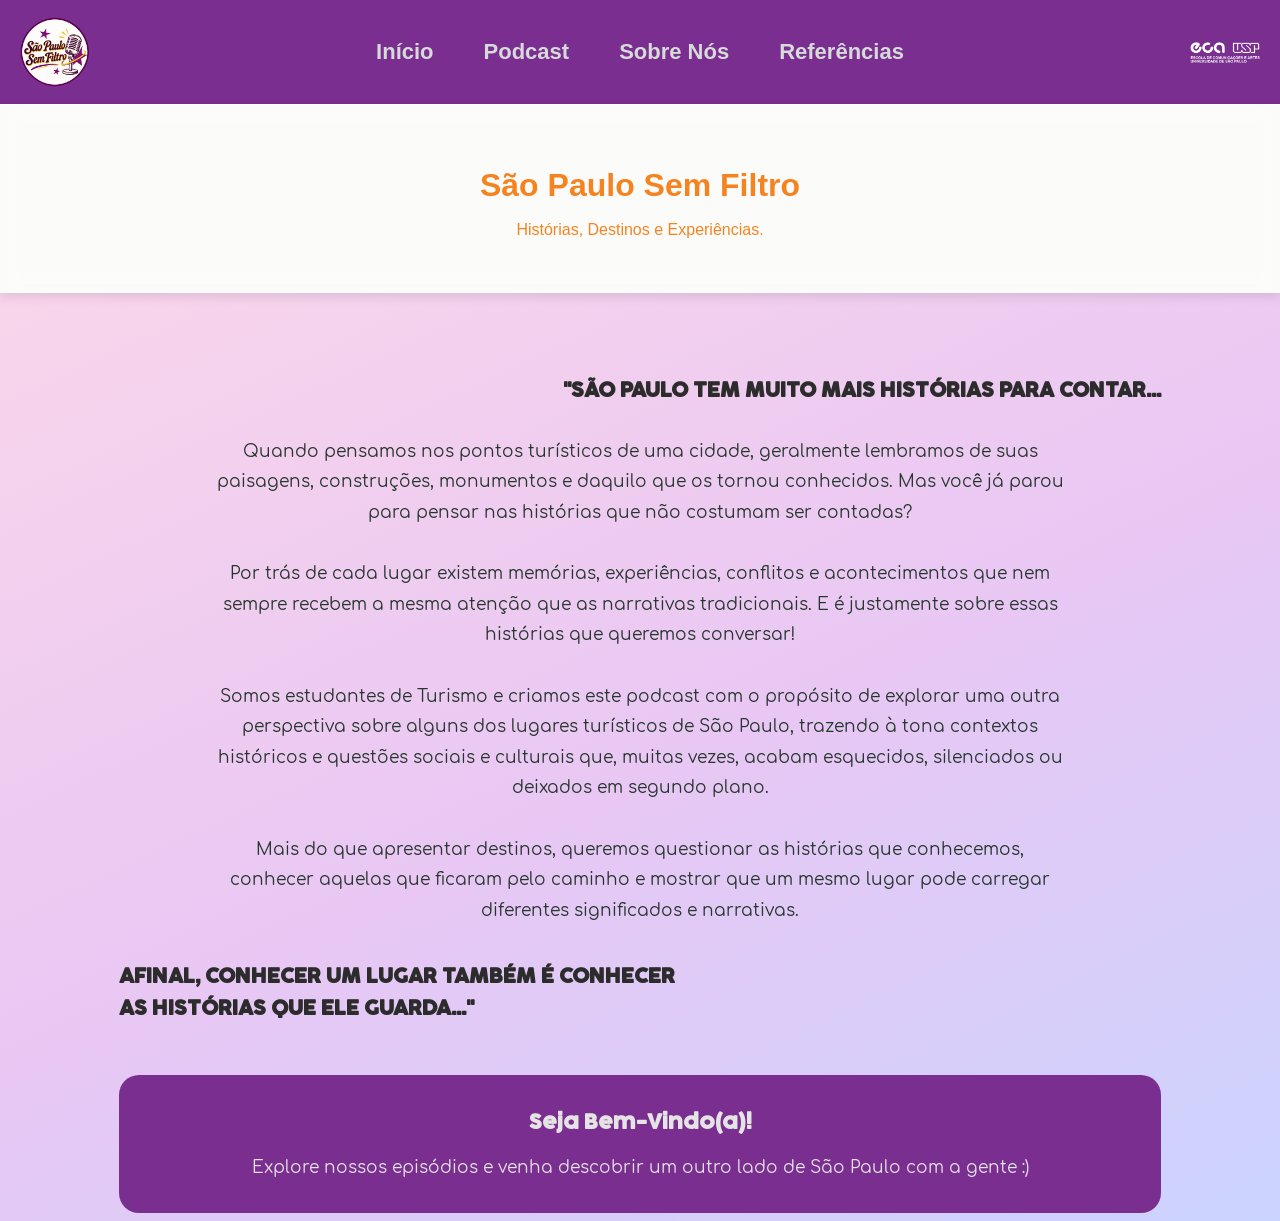
==== index.html @ cfaf4e0b "Novo Index" ====
<!DOCTYPE html>
<html lang="pt-BR">
<head>
    <meta charset="UTF-8">
    <meta name="viewport" content="width=device-width, initial-scale=1.0">
    <title>São Paulo Sem Filtro</title>
    <meta http-equiv="refresh" content="0; url=./Início/index.html">
</head>
<body>
    <p>Redirecionando para o site...</p>
    <p>
        <a href="./Início/index.html">
            Clique aqui para acessar.
        </a>
    </p>
</body>
</html>
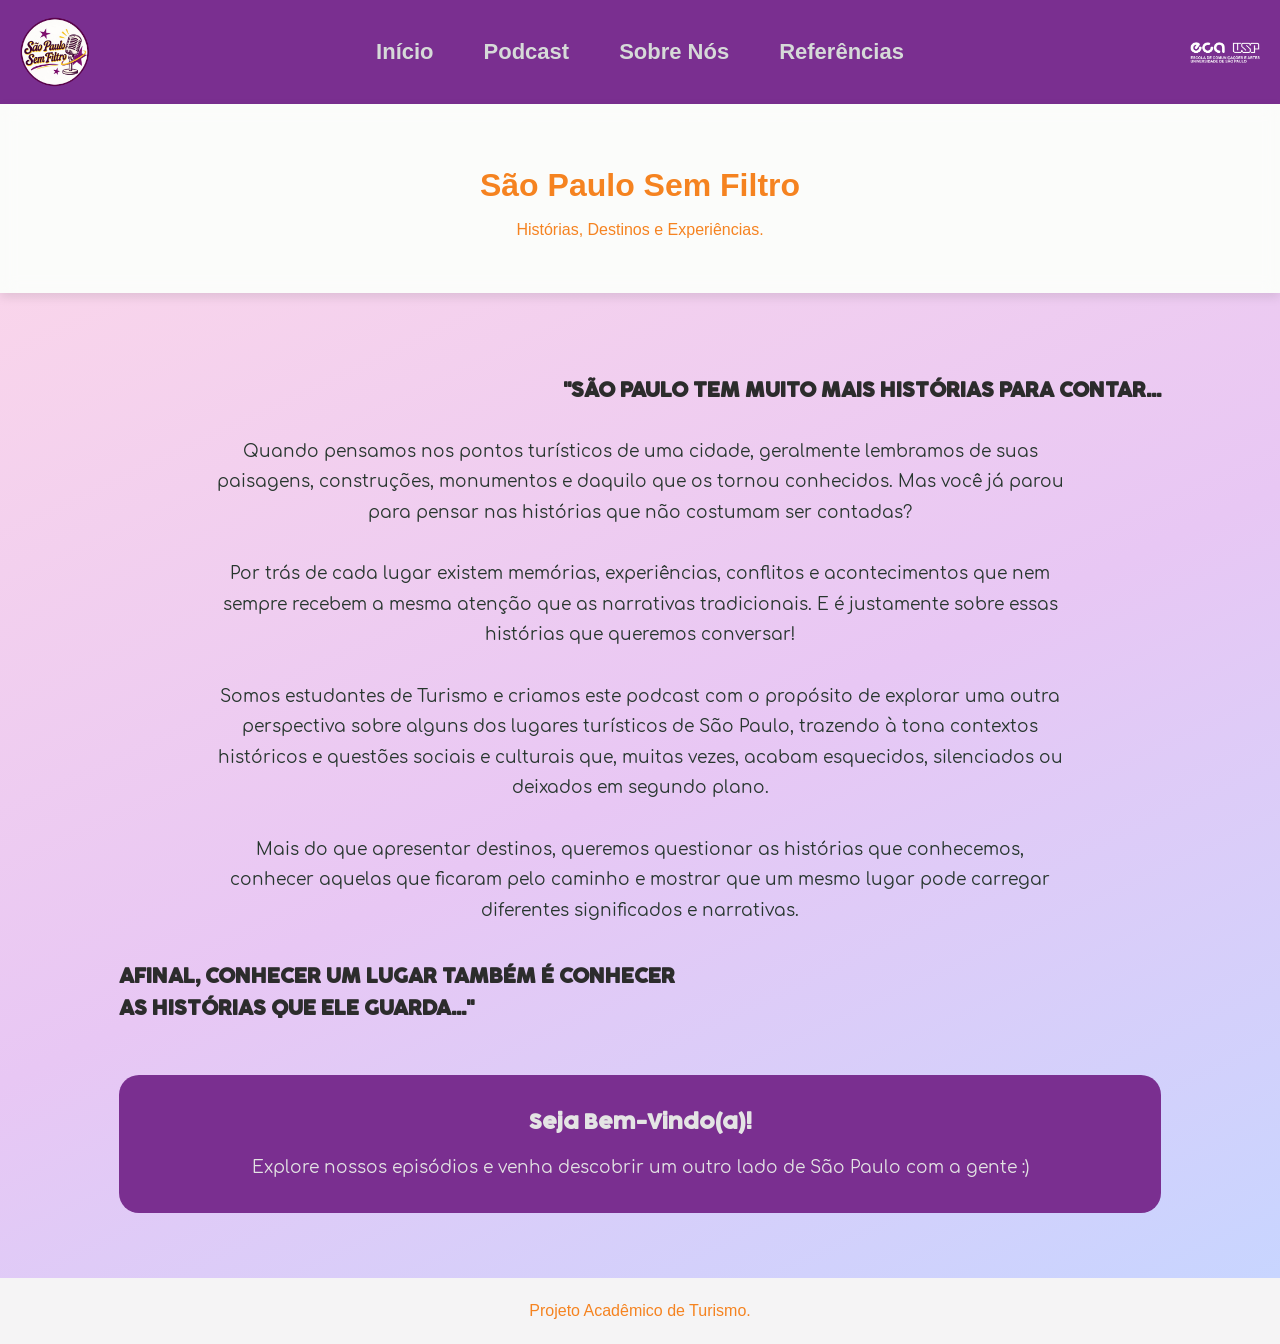
==== commit 16378ac8: "Alteração do Código p/ Raiz" ====
--- a/index.html
+++ b/index.html
@@ -1,17 +1,106 @@
 <!DOCTYPE html>
 <html lang="pt-BR">
+
 <head>
+
     <meta charset="UTF-8">
     <meta name="viewport" content="width=device-width, initial-scale=1.0">
-    <title>São Paulo Sem Filtro</title>
-    <meta http-equiv="refresh" content="0; url=./Início/index.html">
+    <link rel="stylesheet" href="/Início/start.css">
+
+    <link rel="preconnect" href="https://fonts.googleapis.com">
+    <link rel="preconnect" href="https://fonts.gstatic.com" crossorigin>
+    <link href="https://fonts.googleapis.com/css2?family=Bebas+Neue&display=swap" rel="stylesheet">
+    <link href="https://fonts.googleapis.com/css2?family=Spicy+Rice&display=swap" rel="stylesheet">
+    <link href="https://fonts.googleapis.com/css2?family=Style+Script&display=swap" rel="stylesheet">
+
+    <title>Início</title>
+
 </head>
+
 <body>
-    <p>Redirecionando para o site...</p>
-    <p>
-        <a href="./Início/index.html">
-            Clique aqui para acessar.
-        </a>
-    </p>
+
+    <!-- MENU DE NAVEGAÇÃO -->
+
+    <header class="cabecalho">
+
+        <div class="logo logo-esquerda">
+            <img src="/Images/logobrancaspsf.png" alt="Logo do projeto Vozes do Turismo">
+        </div>
+
+        <nav class="abas" aria-label="Navegação principal">
+            <a href="/index.html">Início</a>
+            <a href="/Podcast/podcast.html">Podcast</a>
+            <a href="/Sobre Nós/sobrenós.html">Sobre Nós</a>
+            <a href="/Referências/ref.html">Referências</a>
+        </nav>
+
+        <div class="logo logo-direita">
+            <img src="/Images/ecalogobranca.png" alt="Logo da faculdade">
+        </div>
+
+    </header>
+
+    <!-- TÍTULO DA PÁGINA -->
+
+    <header class="titulo-site">
+
+        <h1>São Paulo Sem Filtro</h1>
+        <p>Histórias, Destinos e Experiências.</p>
+
+    </header>
+
+    <!-- CONTEÚDO PRINCIPAL -->
+
+    <main class="conteudo-principal">
+
+        <div class="int">
+
+            <h2 class="tt1">
+                "SÃO PAULO TEM MUITO MAIS HISTÓRIAS PARA CONTAR...
+            </h2>
+
+            <p class="texto-int">
+
+                Quando pensamos nos pontos turísticos de uma cidade, geralmente lembramos de suas paisagens, construções, monumentos e daquilo que os tornou conhecidos. Mas você já parou para pensar nas histórias que não costumam ser contadas?
+
+                <br><br>
+
+                Por trás de cada lugar existem memórias, experiências, conflitos e acontecimentos que nem sempre recebem a mesma atenção que as narrativas tradicionais. E é justamente sobre essas histórias que queremos conversar!
+
+                <br><br>
+
+                Somos estudantes de Turismo e criamos este podcast com o propósito de explorar uma outra perspectiva sobre alguns dos lugares turísticos de São Paulo, trazendo à tona contextos históricos e questões sociais e culturais que, muitas vezes, acabam esquecidos, silenciados ou deixados em segundo plano.
+
+                <br><br>
+
+                Mais do que apresentar destinos, queremos questionar as histórias que conhecemos, conhecer aquelas que ficaram pelo caminho e mostrar que um mesmo lugar pode carregar diferentes significados e narrativas.
+
+            </p>
+
+            <h2 class="tt2">
+               AFINAL, CONHECER UM LUGAR TAMBÉM É CONHECER <br> AS HISTÓRIAS QUE ELE GUARDA..."
+            </h2>
+
+            <div class="chamada-final">
+
+                <h2 class="tt3">Seja Bem-Vindo(a)!</h2>
+
+                <p class="tt4">
+                    Explore nossos episódios e venha descobrir um outro lado de São Paulo com a gente :)
+                </p>
+
+            </div>
+
+        </div>
+
+    </main>
+
+    <!-- RODAPÉ -->
+
+    <footer>
+        <p>Projeto Acadêmico de Turismo.</p>
+    </footer>
+
 </body>
+
 </html>
--- a/Início/start.css
+++ b/Início/start.css
@@ -0,0 +1,314 @@
+/* ========================================
+   00. FONTES PERSONALIZADAS
+======================================== */
+
+@font-face {
+    font-family: "Handies";
+    src: url('/Fonts/Handies/Trial.otf');
+}
+
+@font-face {
+    font-family: "Daustley";
+    src: url('/Fonts/Daustley.otf');
+}
+
+@font-face {
+    font-family: "BoldFont";
+    src: url(/Fonts/THEBOLDFONT-FREEVERSION.otf);
+}
+
+@font-face {
+    font-family: "COCOR";
+    src: url(/Fonts/Cocogoose-Pro-Regular-trial.ttf);
+}
+
+@font-face {
+    font-family: "ComfortaaRegular";
+    src: url(/Fonts/Comfortaa-Regular.ttf);
+}
+
+/* ========================================
+   01. CONFIGURAÇÕES GERAIS
+======================================== */
+
+* {
+    box-sizing: border-box;
+}
+
+body {
+    margin: 0;
+    font-family: 'Segoe UI', Tahoma, Geneva, Verdana, sans-serif;
+    background-color: #f2f3ef;
+    color: #26352d;
+    line-height: 1.6;
+
+    /* ORGANIZAÇÃO VERTICAL DA PÁGINA */
+
+    min-height: 100vh;
+    display: flex;
+    flex-direction: column;
+}
+
+/* ========================================
+   02. MENU DE NAVEGAÇÃO
+======================================== */
+
+.cabecalho {
+    display: grid;
+    background: #7A2F90;
+    grid-template-columns: minmax(0, 1fr) auto minmax(0, 1fr);
+    align-items: center;
+    padding: 12px 20px;
+    min-height: 104px;
+}
+
+/* LOGOS */
+
+.logo {
+    display: flex;
+    align-items: center;
+}
+
+.logo-esquerda {
+    justify-self: start;
+}
+
+.logo-direita {
+    justify-self: end;
+}
+
+.logo img {
+    display: block;
+    width: 70px;
+    height: 70px;
+    object-fit: contain;
+}
+
+/* MENU CENTRALIZADO */
+
+.abas {
+    display: flex;
+    justify-content: center;
+    align-items: center;
+    gap: 50px;
+}
+
+.abas a {
+    color: #d6dad8;
+    text-decoration: none;
+    font-size: 22px;
+    font-weight: 600;
+    white-space: nowrap;
+    transition: color 0.25s ease;
+}
+
+.abas a:hover {
+    color: #F58320;
+}
+
+.abas a:focus-visible {
+    outline: 2px solid #7a3150;
+    outline-offset: 5px;
+    border-radius: 2px;
+}
+
+/* ========================================
+   03. TÍTULO DA PÁGINA
+======================================== */
+
+.titulo-site {
+    background-color: #f5f4f5;
+    color: #F58320;
+    text-align: center;
+    padding: 35px 20px;
+
+    /* TRANSPARÊNCIA DO CABEÇALHO */
+
+    background-color: rgba(255, 255, 255, 0.70);
+    backdrop-filter: blur(8px);
+    -webkit-backdrop-filter: blur(8px);
+    box-shadow: 0 4px 10px rgb(0 0 0 / 10%);
+}
+
+.titulo-site h1 {
+    margin-bottom: 5px;
+}
+
+.titulo-site p {
+    margin-top: 0;
+}
+
+/* ========================================
+   04. FUNDO DO CONTEÚDO PRINCIPAL
+======================================== */
+
+.conteudo-principal {
+    width: 100%;
+    flex: 1;
+
+    /* GRADIENTE DE FUNDO */
+    background: linear-gradient(
+        155deg, 
+        #f9d5eb 0%, 
+        #e8c7f4 50%, 
+        #c8d5ff 100%);
+        
+    padding: 35px 20px;
+}
+
+/* ========================================
+   05. INTRODUÇÃO
+======================================== */
+
+.int {
+    width: 100%;
+    padding: 30px 8%;
+}
+
+/* PRIMEIRA FRASE - LADO DIREITO */
+
+.tt1 {
+    text-align: right;
+    margin-bottom: 30px;
+    font-family: "COCOR";
+    font-size: 20px;
+    color: #2c2c2c;
+}
+
+/* TEXTO PRINCIPAL - CENTRALIZADO */
+
+.texto-int {
+    max-width: 850px;
+    margin: 0 auto;
+    text-align: center;
+    line-height: 1.8;
+    font-family: "ComfortaaRegular";
+    font-size: 17px;
+}
+
+/* SEGUNDA FRASE - LADO ESQUERDO */
+
+.tt2 {
+    text-align: left;
+    margin-top: 35px;
+    margin-bottom: 35px;
+    font-family: "COCOR";
+    font-size: 20px;
+    color: #2c2c2c;
+}
+
+/* CHAMADAS FINAIS - CENTRALIZADAS */
+
+.chamada-final {
+    padding: 15px;
+    border-radius: 20px;
+    text-align: center;
+    margin-top: 50px;
+    background-color: #7A2F90;
+    color: rgb(228, 228, 228);
+}
+
+.tt3 {
+    text-align: center;
+    margin-bottom: 15px;
+    font-family: "COCOR";
+    font-size: 20px;
+}
+
+.tt4 {
+    text-align: center;
+    margin-top: 0;
+    font-family: "ComfortaaRegular";
+    font-size: 17px;
+}
+
+/* ========================================
+   06. RODAPÉ
+======================================== */
+
+footer {
+    background-color: #f5f4f5;
+    color: #F58320;
+    text-align: center;
+    padding: 20px;
+    margin-top: 0;
+}
+
+footer p {
+    margin: 0;
+}
+
+/* ========================================
+   07. RESPONSIVIDADE - CELULARES
+======================================== */
+
+@media (max-width: 700px) {
+
+    /* MENU */
+
+    .cabecalho {
+        grid-template-columns: 1fr 1fr;
+        gap: 14px;
+        padding: 12px;
+    }
+
+    /* LOGOS */
+
+    .logo img {
+        width: 52px;
+        height: 52px;
+    }
+
+    /* ABAS */
+
+    .abas {
+        grid-column: 1 / -1;
+        grid-row: 2;
+        gap: 20px;
+        flex-wrap: wrap;
+    }
+
+    .abas a {
+        font-size: 16px;
+    }
+
+    /* TÍTULO */
+
+    .titulo-site {
+        padding: 25px 15px;
+    }
+
+    /* INTRODUÇÃO */
+
+    .int {
+        padding: 25px 6%;
+    }
+
+    .tt1 {
+        font-size: 23px;
+    }
+
+    .tt2 {
+        font-size: 20px;
+    }
+
+    .texto-int {
+        font-size: 15px;
+    }
+
+    .tt3 {
+        font-size: 22px;
+    }
+
+    .tt4 {
+        font-size: 18px;
+    }
+
+    /* FUNDO */
+
+    .conteudo-principal {
+        background-size: auto 100%;
+        background-position: center top;
+    }
+
+}
